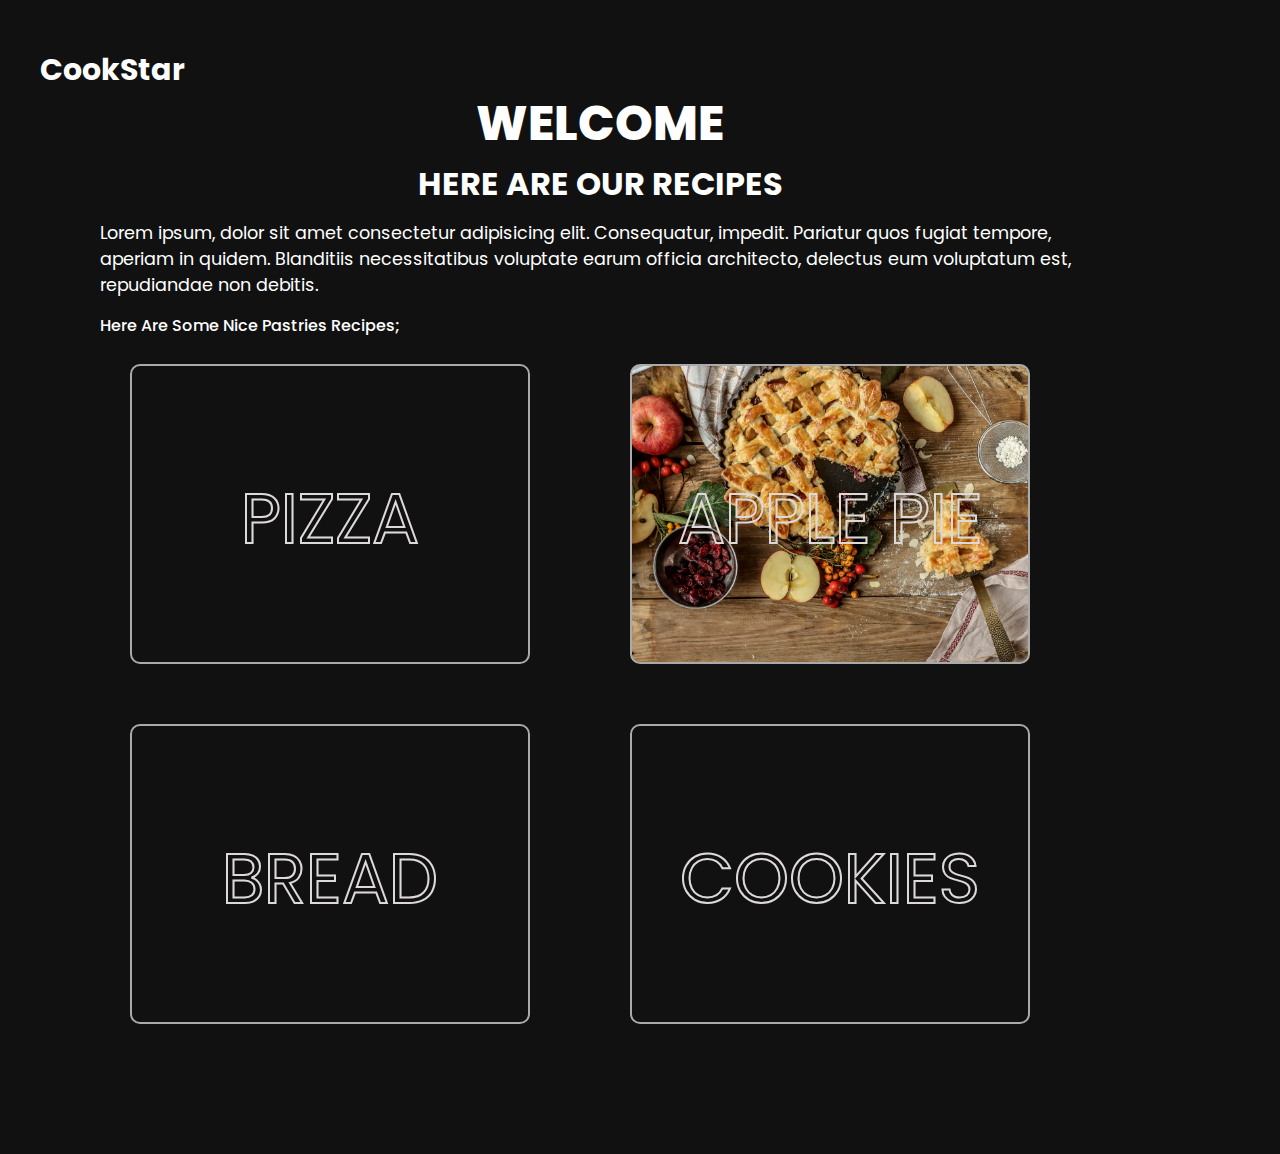
==== Project 02 copy/recipe.html @ 9dab5275 "Add files via upload" ====
<!DOCTYPE html>
<html lang="en">
  <head>
    <meta charset="UTF-8" />
    <meta http-equiv="X-UA-Compatible" content="IE=edge" />
    <meta name="viewport" content="width=device-width, initial-scale=1.0" />
    <link
      rel="stylesheet"
      href="https://cdnjs.cloudflare.com/ajax/libs/font-awesome/6.4.0/css/all.min.css"
      integrity="sha512-iecdLmaskl7CVkqkXNQ/ZH/XLlvWZOJyj7Yy7tcenmpD1ypASozpmT/E0iPtmFIB46ZmdtAc9eNBvH0H/ZpiBw=="
      crossorigin="anonymous"
      referrerpolicy="no-referrer"
    />
    <link
      rel="stylesheet"
      href="style.css
    "
    />
    <title>CookStar</title>
  </head>
  <body>
    <section class="container">
      <header>
        <h2><a class="logo" href="index.html">CookStar</a></h2>
        <div class="toggle"></div>
      </header>

      <div class="Recipes">
        <div class="text">
          <h2>Welcome</h2>
          <h3>Here Are Our Recipes</h3>
          <p>
            Lorem ipsum, dolor sit amet consectetur adipisicing elit.
            Consequatur, impedit. Pariatur quos fugiat tempore, aperiam in
            quidem. Blanditiis necessitatibus voluptate earum officia
            architecto, delectus eum voluptatum est, repudiandae non debitis.
          </p>
          <h4>Here are some nice Pastries recipes;</h4>
        </div>
        <div class="grid">
          <div class="card card1">
            <a href="#"> <p>pizza</p> </a>
          </div>
          <div class="card card2">
            <a href="#"> <p>apple pie</p> </a>
          </div>
          <div class="card card3">
            <a href="#"> <p>bread</p> </a>
          </div>
          <div class="card card4">
            <a href="#"> <p>cookies</p> </a>
          </div>
        </div>
      </div>
    </section>

    <div class="nav">
      <ul>
        <li><a href="index.html">Home</a></li>
        <li><a href="#">Recipes</a></li>
        <li><a href="#">Food Blog</a></li>
      </ul>
    </div>
  </body>
  <script>
    const heroToggle = document.querySelector('.toggle')
    const container = document.querySelector('.container')

    heroToggle.addEventListener('click', () => {
      heroToggle.classList.toggle('active')
      container.classList.toggle('active')
    })
  </script>
</html>
---- Project 02 copy/style.css ----
@import url('https://fonts.googleapis.com/css2?family=Lato:wght@300&family=Poppins:wght@200;300;400;500;600;700&display=swap');

* {
  box-sizing: border-box;
  margin: 0;
  padding: 0;
  font-family: 'poppins', sans-serif;
}
.logo {
  color: #fff;
  text-decoration: none;
  font-size: 30px;
}
.container {
  position: absolute;
  right: 0;
  width: 100%;
  min-height: 100vh;
  padding: 100px;
  display: flex;
  justify-content: space-between;
  align-items: center;
  background: #111111;
  color: #fff;
  z-index: 2;
  transition: 1s;
}

.container.active {
  right: 300px;
}

.container header {
  position: absolute;
  top: 0;
  left: 0;
  width: 100%;
  padding: 40px;
  z-index: 1000;
  display: flex;
  align-items: center;
  justify-content: space-between;
}

.toggle {
  position: relative;
  width: 60px;
  height: 60px;
  background: url(https://i.ibb.co/HrfVRcx/menu.png);
  background-repeat: no-repeat;
  background-size: 30px;
  background-position: center;
  cursor: pointer;
}

.toggle.active {
  background: url(https://i.ibb.co/rt3HybH/close.png);
  background-repeat: no-repeat;
  background-size: 25px;
  background-position: center;
}

.container .hero-img {
  position: absolute;
  top: 0;
  left: 0;
  width: 100%;
  height: 100%;
  object-fit: cover;
  opacity: 0.8;
}

.hero {
  position: relative;
  z-index: 10;
}

.hero h2 {
  font-size: 5em;
  font-weight: 800;
  line-height: 1em;
  text-transform: uppercase;
}

.hero h3 {
  font-size: 4em;
  font-weight: 700;
  line-height: 1em;
  text-transform: uppercase;
}

.hero p {
  font-size: 1.1em;
  margin: 20px 0;
  font-weight: 400;
  max-width: 700px;
}

.hero a {
  display: inline-block;
  font-size: 1em;
  background: #fff;
  padding: 10px 30px;
  text-decoration: none;
  color: #111;
  margin-top: 10px;
  text-transform: uppercase;
  letter-spacing: 2px;
  transition: 0.2s;
}

.hero a:hover {
  letter-spacing: 6px;
}

.nav {
  position: absolute;
  top: 0;
  right: 0;
  width: 300px;
  height: 100%;
  display: flex;
  align-items: center;
  justify-content: center;
}

.nav ul {
  position: relative;
  list-style: none;
}

.nav ul li a {
  text-decoration: none;
  font-size: 24px;
  color: #111;
}

.nav ul li {
  padding-bottom: 30px;
}

.nav ul li a:hover {
  color: #03a9f4;
}

.recipes {
  display: block;
  padding: 50px;
}

.text h2 {
  font-size: 3em;
  text-align: center;
  font-weight: 800;
  line-height: 1em;
  text-transform: uppercase;
}

.text h3 {
  text-align: center;
  margin: 20px;
  font-size: 2em;
  font-weight: 700;
  line-height: 1em;
  text-transform: uppercase;
}

.text p {
  font-size: 1.1em;
  margin: 20px 0;
  font-weight: 400;
  max-width: 1000px;
}

.text h4 {
  font-size: 1em;
  font-weight: 500;
  line-height: 1em;
  text-transform: capitalize;
}

.container a {
  text-decoration: none;
}

.card {
  width: 400px;
  height: 300px;
  padding: 20px;
  border-radius: 10px;
  border: 2px #aaa solid;
  margin: 30px;
}
.card p {
  text-align: center;
  margin-top: 80px;
  font-size: 70px;
  text-transform: uppercase;
  color: transparent;
  -webkit-text-stroke-width: 2px;
  -webkit-text-stroke-color: #ded9d9;
}

.card1 {
  background: url(Images/pizza.jpg);
  background-size: cover;
  background-repeat: no-repeat;
}

.card:hover {
  background-size: 500px;
  border: 2px #fff solid;
}

.card2 {
  background: url(Images/applepie.jpg);
  background-size: cover;
  background-repeat: no-repeat;
  transition: background-size 0.5s;
}
.card3 {
  background: url(Images/bread.jpg);
  background-size: cover;
  background-repeat: no-repeat;
  transition: background-size 0.5s;
}
.card4 {
  background: url(Images/cookies.jpg);
  background-size: cover;
  background-repeat: no-repeat;
  transition: background-size 0.5s;
}

.grid {
  display: grid;
  grid-template-columns: repeat(3, 1fr);
  justify-content: center;
  align-items: center;
  padding: auto;
}

@media (max-width: 1450px) {
  .grid {
    grid-template-columns: repeat(2, 1fr);
  }
}

@media (max-width: 991px) {
  .grid {
    grid-template-columns: 1fr;
  }
  .container,
  .container header {
    padding: 40px;
  }

  .recipes {
    margin-top: 100px;
  }

  .hero h2 {
    font-size: 3em;
  }
  .hero h3 {
    font-size: 2em;
  }

  .text h2 {
    font-size: 2em;
    margin-top: 70px;
  }
  .text h3 {
    font-size: 1em;
  }

  .text p {
    font-size: 0.9em;
  }
}
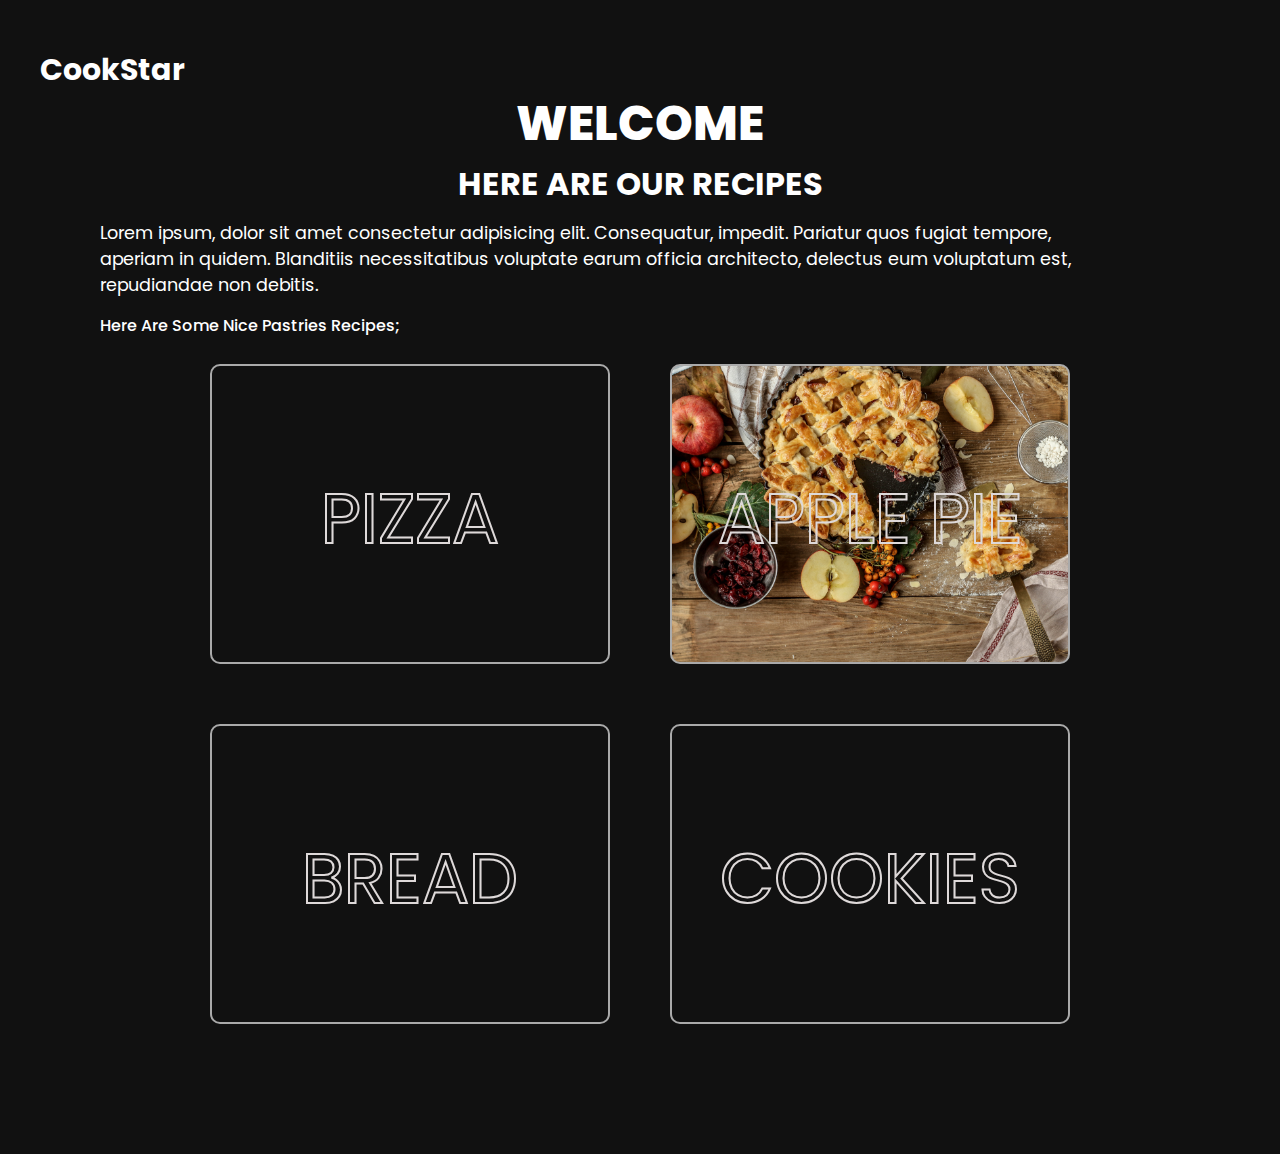
==== commit 74dd06ce: "Add files via upload" ====
--- a/Project 02 copy/recipe.html
+++ b/Project 02 copy/recipe.html
@@ -37,7 +37,7 @@
           </p>
           <h4>Here are some nice Pastries recipes;</h4>
         </div>
-        <div class="grid">
+        <div class="flex">
           <div class="card card1">
             <a href="#"> <p>pizza</p> </a>
           </div>
--- a/Project 02 copy/style.css
+++ b/Project 02 copy/style.css
@@ -10,6 +10,7 @@
   color: #fff;
   text-decoration: none;
   font-size: 30px;
+  display: block;
 }
 .container {
   position: absolute;
@@ -231,9 +232,10 @@
   transition: background-size 0.5s;
 }
 
-.grid {
-  display: grid;
-  grid-template-columns: repeat(3, 1fr);
+.flex {
+  display: flex;
+  flex-direction: row;
+  flex-wrap: wrap;
   justify-content: center;
   align-items: center;
   padding: auto;
@@ -242,12 +244,16 @@
 @media (max-width: 1450px) {
   .grid {
     grid-template-columns: repeat(2, 1fr);
+    align-items: center;
+    justify-content: center;
   }
 }
 
 @media (max-width: 991px) {
   .grid {
     grid-template-columns: 1fr;
+    align-items: center;
+    justify-content: center;
   }
   .container,
   .container header {
